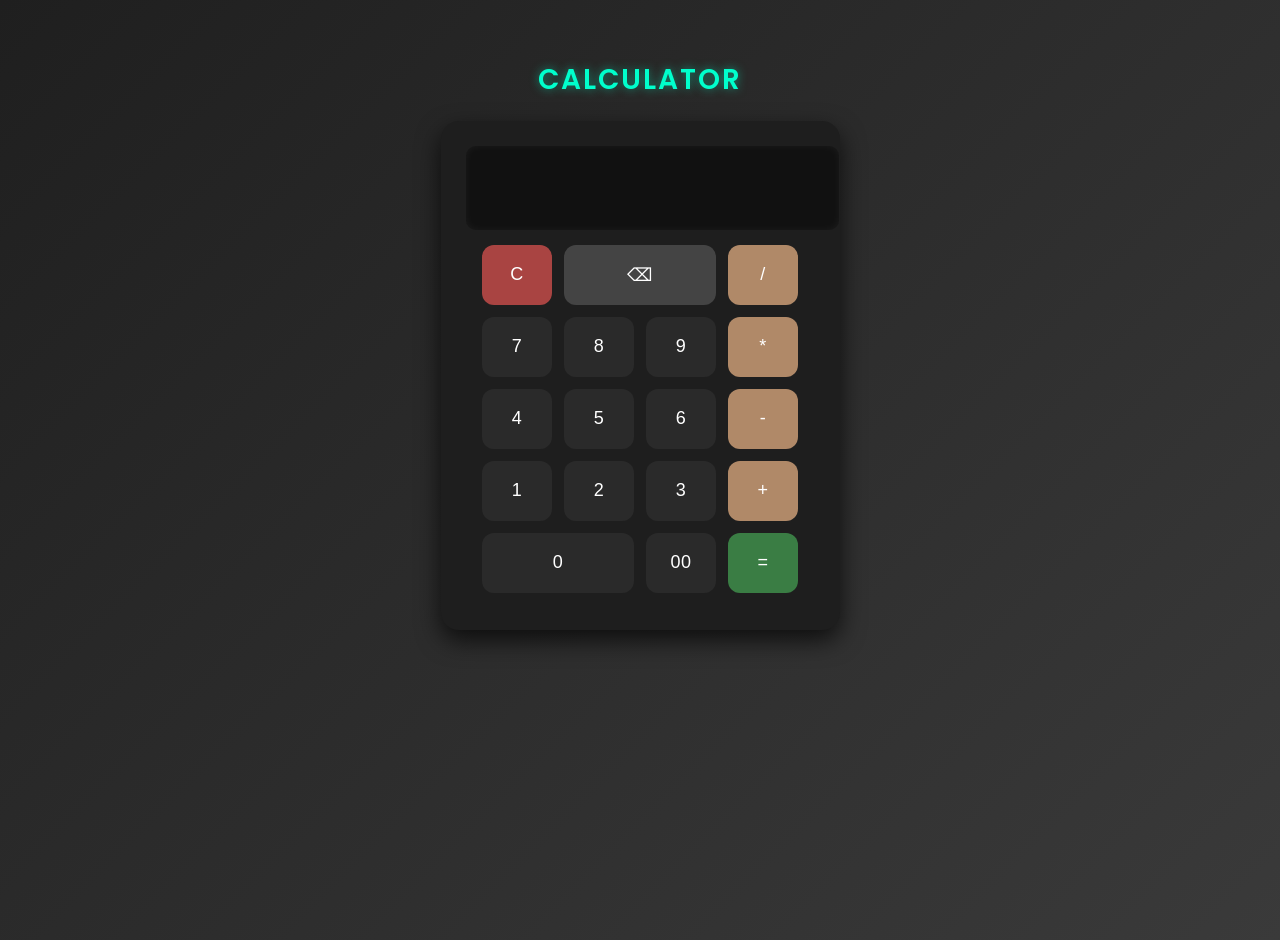
==== index.html @ 462799cd "Add files via upload" ====
<!DOCTYPE html>
<html lang="en">
<head>
  <link href="https://fonts.googleapis.com/css2?family=Poppins:wght@400;600&display=swap" rel="stylesheet">
  <title>Calculator</title>
  <link rel="stylesheet" href="style.css">

</head>
<body>
  <h1>CALCULATOR</h1>
  <div class="calculator">
  <input type="text" id="result" readonly>
  
<div class="buttons">

  <!-- Row 1 -->
  <button class="clear" onclick="clearResult()">C</button>
  <button class="back" onclick="backspace()">⌫</button>
  <button class="op" onclick="press('/')">/</button>

  <!-- Row 2 -->
  <button onclick="press(7)">7</button>
  <button onclick="press(8)">8</button>
  <button onclick="press(9)">9</button>
  <button class="op" onclick="press('*')">*</button>

  <!-- Row 3 -->
  <button onclick="press(4)">4</button>
  <button onclick="press(5)">5</button>
  <button onclick="press(6)">6</button>
  <button class="op" onclick="press('-')">-</button>

  <!-- Row 4 -->
  <button onclick="press(1)">1</button>
  <button onclick="press(2)">2</button>
  <button onclick="press(3)">3</button>
  <button class="op" onclick="press('+')">+</button>

  <!-- Row 5 -->
  <button class="zero" onclick="press(0)">0</button>
  <button onclick="press('00')">00</button>
  <button class="equal" onclick="calculate()">=</button>

</div>
</div>

  <script src="script.js"></script>

</body>
</html>
---- style.css ----
/* Body */
body {
  background: linear-gradient(135deg, #1f1f1f, #3a3a3a);
  color: #eaeaea;
  font-family: 'Poppins', sans-serif;

  display: flex;
  flex-direction: column;
  align-items: center;
  justify-content: flex-start;

  height: 100vh;
  padding-top: 40px;
  margin: 0;
}

/* Heading */
h1 {
  font-size: 28px;
  font-weight: 600;
  margin-bottom: 20px;
  letter-spacing: 2px;
  color: #00ffcc;
  text-shadow: 0 0 10px rgba(0,255,204,0.5);
}

/* Calculator container */
.calculator {
  background: #1e1e1e;
  padding: 25px;
  border-radius: 18px;
  width: max-content;
  box-shadow: 0 10px 25px rgba(0,0,0,0.7);
}

/* Display */
#result {
  width: 100%;
  height: 60px;
  font-size: 26px;
  margin-bottom: 15px;
  text-align: right;
  padding: 12px;
  border: none;
  border-radius: 10px;
  background: #111;
  color: #eaeaea;
  box-shadow: inset 0 0 8px rgba(255,255,255,0.05);
}

/* Grid layout */
.buttons {
  display: grid;
  grid-template-columns: repeat(4, 70px);
  gap: 12px;
  justify-content: center;
}

/* Buttons */
button {
  height: 60px;
  font-size: 18px;
  border: none;
  border-radius: 12px;
  font-weight: 500;
  letter-spacing: 0.5px;
  cursor: pointer;
  background: #2a2a2a;
  color: white;
  transition: all 0.2s ease;
}

/* Hover */
button:hover {
  background:  #3a3a3a;
  transform: translateY(-2px);
}

/* Click */
button:active {
  transform: scale(0.92);
}

/* Operator buttons */
.op {
  background: #b08968;
}

.op:hover {
  background: #a07858;
}

/* Equal button */
.equal {
  background: #3a7d44;
  grid-row: span 2;
}

.equal:hover {
  background: #2f6b38;
}

/* Clear button */
.clear {
  background: #a94442;
}

.clear:hover {
  background: 8a3836;
}

/* Backspace button */
.back {
  background: #444;
   grid-column: span 2;
}

.back:hover {
  background: #444;
}

/* Zero button (wide) */
.zero {
  grid-column: span 2;
}
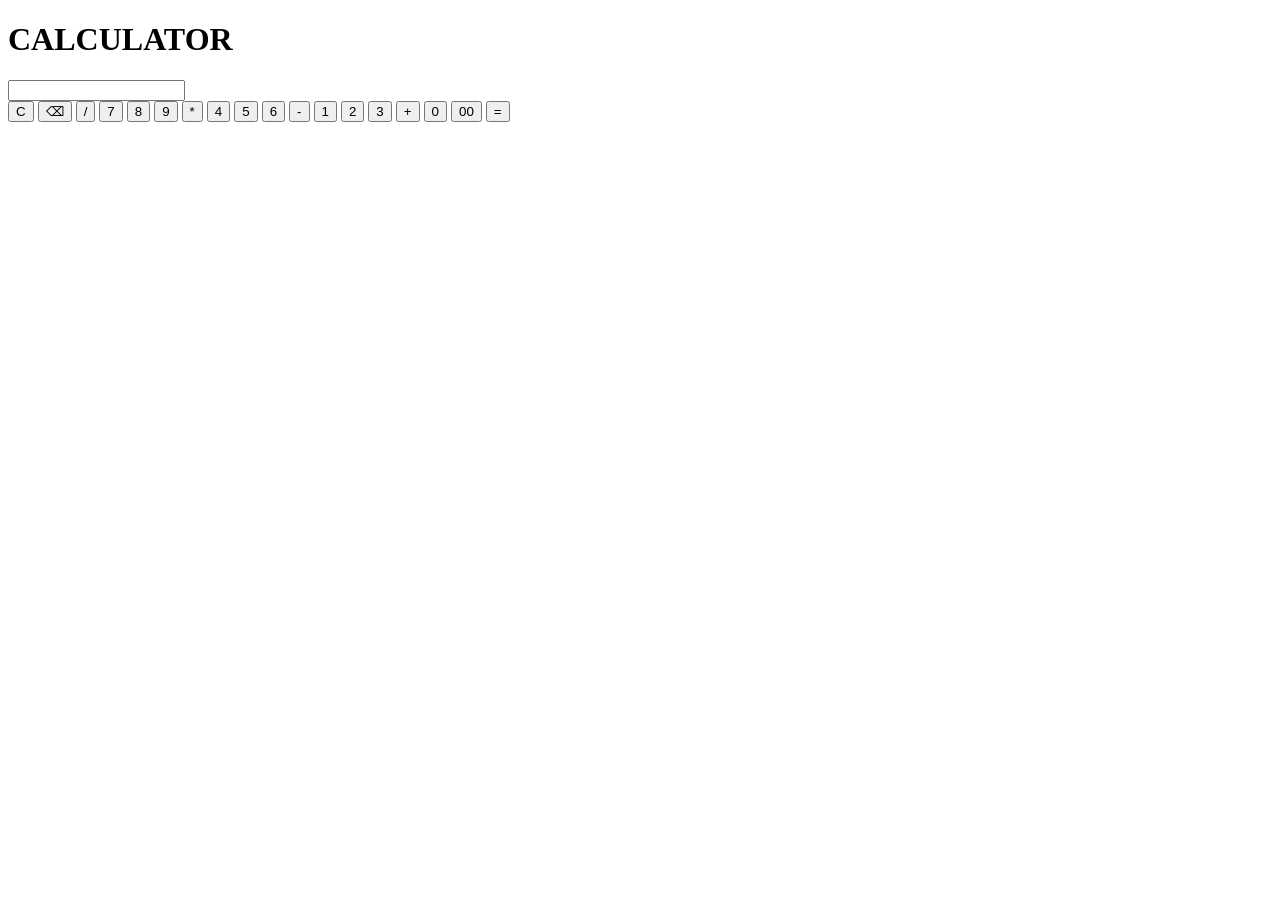
==== commit ef364302: "Added calculator code" ====
--- a/index.html
+++ b/index.html
@@ -1,50 +1,88 @@
-<!DOCTYPE html>
-<html lang="en">
-<head>
-  <link href="https://fonts.googleapis.com/css2?family=Poppins:wght@400;600&display=swap" rel="stylesheet">
-  <title>Calculator</title>
-  <link rel="stylesheet" href="style.css">
-
-</head>
-<body>
-  <h1>CALCULATOR</h1>
-  <div class="calculator">
-  <input type="text" id="result" readonly>
-  
-<div class="buttons">
-
-  <!-- Row 1 -->
-  <button class="clear" onclick="clearResult()">C</button>
-  <button class="back" onclick="backspace()">⌫</button>
-  <button class="op" onclick="press('/')">/</button>
-
-  <!-- Row 2 -->
-  <button onclick="press(7)">7</button>
-  <button onclick="press(8)">8</button>
-  <button onclick="press(9)">9</button>
-  <button class="op" onclick="press('*')">*</button>
-
-  <!-- Row 3 -->
-  <button onclick="press(4)">4</button>
-  <button onclick="press(5)">5</button>
-  <button onclick="press(6)">6</button>
-  <button class="op" onclick="press('-')">-</button>
-
-  <!-- Row 4 -->
-  <button onclick="press(1)">1</button>
-  <button onclick="press(2)">2</button>
-  <button onclick="press(3)">3</button>
-  <button class="op" onclick="press('+')">+</button>
-
-  <!-- Row 5 -->
-  <button class="zero" onclick="press(0)">0</button>
-  <button onclick="press('00')">00</button>
-  <button class="equal" onclick="calculate()">=</button>
-
-</div>
-</div>
-
-  <script src="script.js"></script>
-
-</body>
+<!DOCTYPE html>
+<html lang="en">
+<head>
+  <link href="https://fonts.googleapis.com/css2?family=Poppins:wght@400;600&display=swap" rel="stylesheet">
+  <title>Calculator</title>
+  <link rel="stylesheet" href="style.css">
+
+</head>
+<body>
+  <h1>CALCULATOR</h1>
+  <div class="calculator">
+  <input type="text" id="result" readonly>
+  
+<div class="buttons">
+
+  <!-- Row 1 -->
+  <button class="clear" onclick="clearResult()">C</button>
+  <button class="back" onclick="backspace()">⌫</button>
+  <button class="op" onclick="press('/')">/</button>
+
+  <!-- Row 2 -->
+  <button onclick="press(7)">7</button>
+  <button onclick="press(8)">8</button>
+  <button onclick="press(9)">9</button>
+  <button class="op" onclick="press('*')">*</button>
+
+  <!-- Row 3 -->
+  <button onclick="press(4)">4</button>
+  <button onclick="press(5)">5</button>
+  <button onclick="press(6)">6</button>
+  <button class="op" onclick="press('-')">-</button>
+
+  <!-- Row 4 -->
+  <button onclick="press(1)">1</button>
+  <button onclick="press(2)">2</button>
+  <button onclick="press(3)">3</button>
+  <button class="op" onclick="press('+')">+</button>
+
+  <!-- Row 5 -->
+  <button class="zero" onclick="press(0)">0</button>
+  <button onclick="press('00')">00</button>
+  <button class="equal" onclick="calculate()">=</button>
+
+</div>
+</div>
+
+  <script src="script.js"></script>
+
+<!-- Code injected by live-server -->
+<script>
+	// <![CDATA[  <-- For SVG support
+	if ('WebSocket' in window) {
+		(function () {
+			function refreshCSS() {
+				var sheets = [].slice.call(document.getElementsByTagName("link"));
+				var head = document.getElementsByTagName("head")[0];
+				for (var i = 0; i < sheets.length; ++i) {
+					var elem = sheets[i];
+					var parent = elem.parentElement || head;
+					parent.removeChild(elem);
+					var rel = elem.rel;
+					if (elem.href && typeof rel != "string" || rel.length == 0 || rel.toLowerCase() == "stylesheet") {
+						var url = elem.href.replace(/(&|\?)_cacheOverride=\d+/, '');
+						elem.href = url + (url.indexOf('?') >= 0 ? '&' : '?') + '_cacheOverride=' + (new Date().valueOf());
+					}
+					parent.appendChild(elem);
+				}
+			}
+			var protocol = window.location.protocol === 'http:' ? 'ws://' : 'wss://';
+			var address = protocol + window.location.host + window.location.pathname + '/ws';
+			var socket = new WebSocket(address);
+			socket.onmessage = function (msg) {
+				if (msg.data == 'reload') window.location.reload();
+				else if (msg.data == 'refreshcss') refreshCSS();
+			};
+			if (sessionStorage && !sessionStorage.getItem('IsThisFirstTime_Log_From_LiveServer')) {
+				console.log('Live reload enabled.');
+				sessionStorage.setItem('IsThisFirstTime_Log_From_LiveServer', true);
+			}
+		})();
+	}
+	else {
+		console.error('Upgrade your browser. This Browser is NOT supported WebSocket for Live-Reloading.');
+	}
+	// ]]>
+</script>
+</body>
 </html>
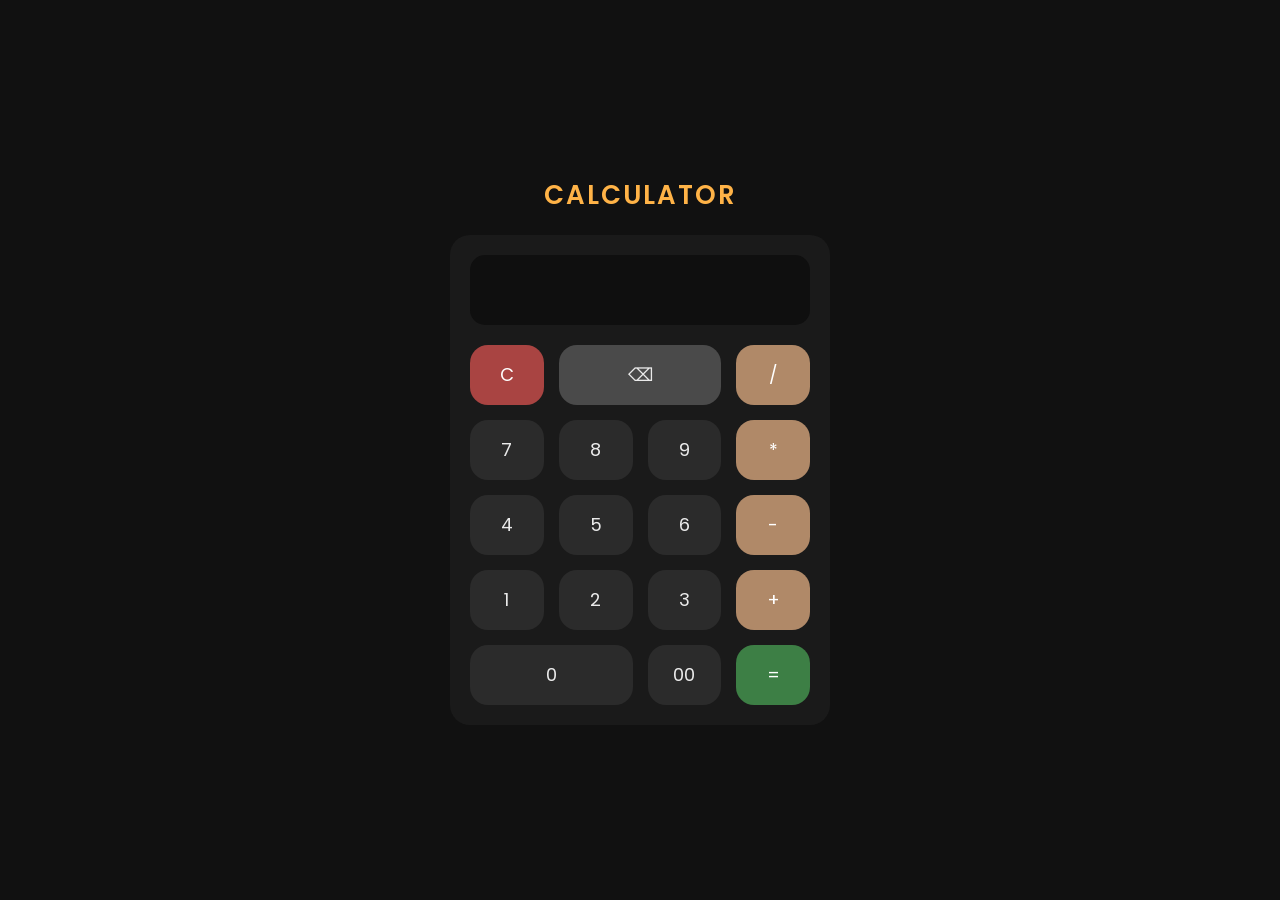
==== commit a587aaa6: "Added calculator code" ====
--- a/index.html
+++ b/index.html
@@ -1,5 +1,4 @@
 <!DOCTYPE html>
-<html lang="en">
 <head>
   <link href="https://fonts.googleapis.com/css2?family=Poppins:wght@400;600&display=swap" rel="stylesheet">
   <title>Calculator</title>
@@ -46,43 +45,5 @@
 
   <script src="script.js"></script>
 
-<!-- Code injected by live-server -->
-<script>
-	// <![CDATA[  <-- For SVG support
-	if ('WebSocket' in window) {
-		(function () {
-			function refreshCSS() {
-				var sheets = [].slice.call(document.getElementsByTagName("link"));
-				var head = document.getElementsByTagName("head")[0];
-				for (var i = 0; i < sheets.length; ++i) {
-					var elem = sheets[i];
-					var parent = elem.parentElement || head;
-					parent.removeChild(elem);
-					var rel = elem.rel;
-					if (elem.href && typeof rel != "string" || rel.length == 0 || rel.toLowerCase() == "stylesheet") {
-						var url = elem.href.replace(/(&|\?)_cacheOverride=\d+/, '');
-						elem.href = url + (url.indexOf('?') >= 0 ? '&' : '?') + '_cacheOverride=' + (new Date().valueOf());
-					}
-					parent.appendChild(elem);
-				}
-			}
-			var protocol = window.location.protocol === 'http:' ? 'ws://' : 'wss://';
-			var address = protocol + window.location.host + window.location.pathname + '/ws';
-			var socket = new WebSocket(address);
-			socket.onmessage = function (msg) {
-				if (msg.data == 'reload') window.location.reload();
-				else if (msg.data == 'refreshcss') refreshCSS();
-			};
-			if (sessionStorage && !sessionStorage.getItem('IsThisFirstTime_Log_From_LiveServer')) {
-				console.log('Live reload enabled.');
-				sessionStorage.setItem('IsThisFirstTime_Log_From_LiveServer', true);
-			}
-		})();
-	}
-	else {
-		console.error('Upgrade your browser. This Browser is NOT supported WebSocket for Live-Reloading.');
-	}
-	// ]]>
-</script>
 </body>
 </html>
--- a/style.css
+++ b/style.css
@@ -0,0 +1,107 @@
+/* Reset */
+* {
+  margin: 0;
+  padding: 0;
+  box-sizing: border-box;
+  font-family: 'Poppins', sans-serif;
+}
+
+/* Background */
+body {
+  height: 100vh;
+  display: flex;
+  flex-direction: column;   /* IMPORTANT */
+  justify-content: center;
+  align-items: center;
+  background: #111;
+}
+
+/* Heading */
+h1 {
+  margin-bottom: 20px;
+  font-weight: 600;
+  letter-spacing: 2px;
+  font-size: 26px;
+  color: #ffb347;
+}
+
+/* Calculator */
+.calculator {
+  background: #1a1a1a;
+  padding: 20px;
+  border-radius: 20px;
+  width: 380px;
+}
+
+/* Display */
+#result {
+  width: 100%;
+  height: 70px;
+  border: none;
+  outline: none;
+  margin-bottom: 20px;
+  padding: 10px;
+  font-size: 28px;
+  border-radius: 15px;
+  background: #0f0f0f;
+  color: white;
+  text-align: right;
+}
+
+/* Grid */
+.buttons {
+  display: grid;
+  grid-template-columns: repeat(4, 1fr);
+  gap: 15px;
+}
+
+/* Default button */
+button {
+  height: 60px;
+  border: none;
+  border-radius: 18px;
+  font-size: 18px;
+  cursor: pointer;
+  background: #2a2a2a;
+  color: #eaeaea;
+  transition: 0.15s ease;
+}
+
+/* Press effect */
+button:active {
+  transform: scale(0.95);
+}
+
+/* Numbers (dark soft look) */
+button:not(.op):not(.equal):not(.clear):not(.back) {
+  background: #2b2b2b;
+}
+
+/* Operators (beige tone) */
+.op {
+  background: #b08968;
+  color: white;
+}
+
+/* Equal (green) */
+.equal {
+  background: #3d7f45;
+  color: white;
+}
+
+/* Clear (red) */
+.clear {
+  background: #a94442;
+  color: white;
+}
+
+/* Backspace (wide grey) */
+.back {
+  background: #4a4a4a;
+  grid-column: span 2;
+}
+
+/* Zero wide */
+.zero {
+  grid-column: span 2;
+}
